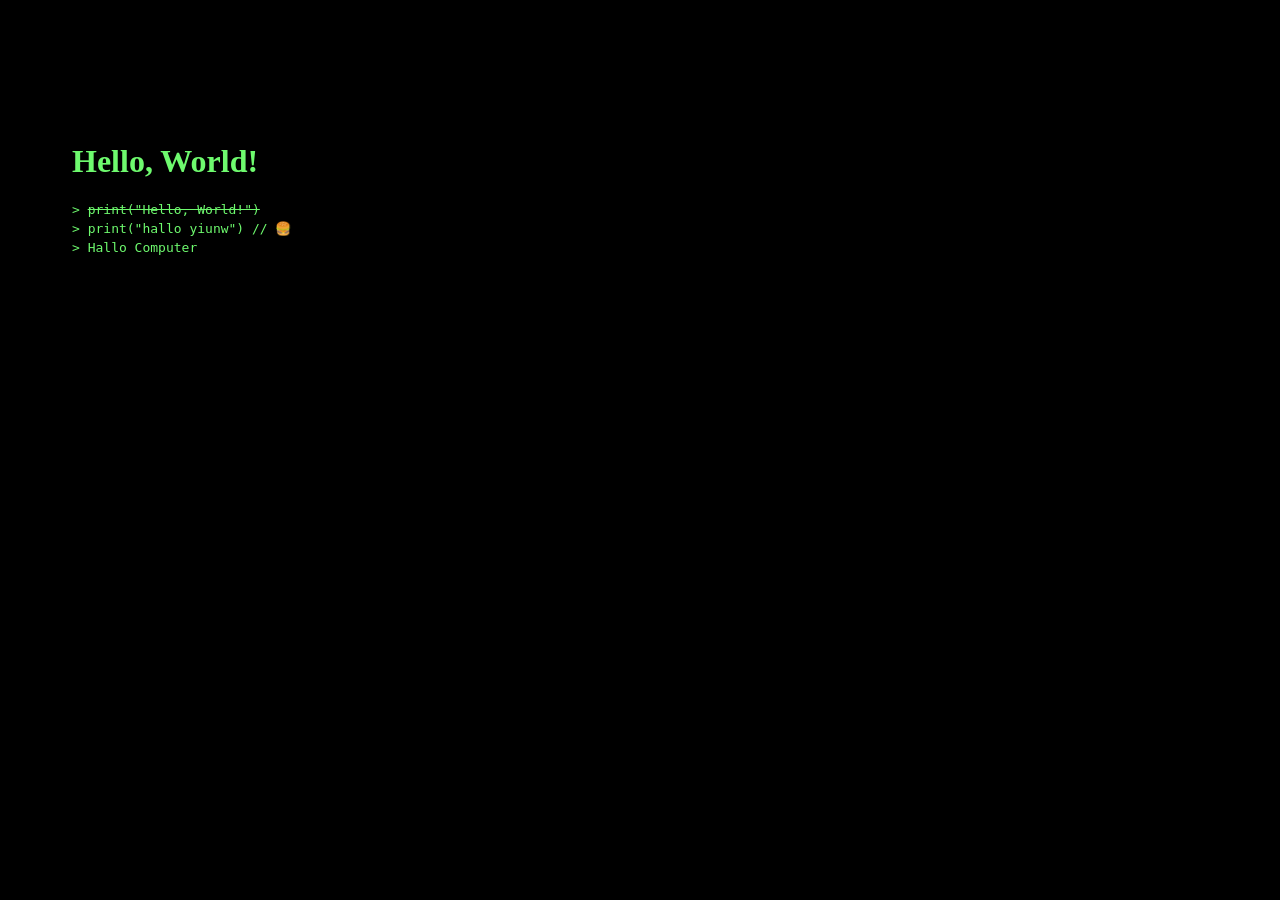
==== vtubers/yiunw/index.html @ 116a41c1 "Initial yiunwing" ====
<!DOCTYPE HTML>
<html>
	<head>
		<title>Hello, Yiunw</title>
		<meta property="og:title" content="Hello, Yiunw" />
		<meta property="og:image" content="img/yiunwing_it.png" />
		<meta property="og:description" content="Why hello world when you can hello yiunw" />
		<style>
			* {
				box-sizing: border-box;
			}
			html, body {
				padding:0;
				margin:0;
			}
			body {
				background-color:black;
				color:rgb(110,250,110);
				display:flex;
			}
			body {
				display:flex;
				justify-content: center;
			}
			.content-wrapper {
				display:flex;
				flex-direction:column;
				max-width:1200px;
				width:100%;
				padding:2rem;
			}
			code {
				display:flex;
				flex-direction: column;
				gap:0.25rem;
			}
		</style>
	</head>
	<body style="background-color:black">
		<div class='content-wrapper' style="margin-top:10vh;">
			<h1>Hello, World!</h1>
			<code>
				<span>> <span style="text-decoration:line-through;">print("Hello, World!")</span></span>
				<span>> print("hallo yiunw") // 🍔</span>
				<span>> Hallo Computer</span>
			</code>
		</div>
	</body>
</html>
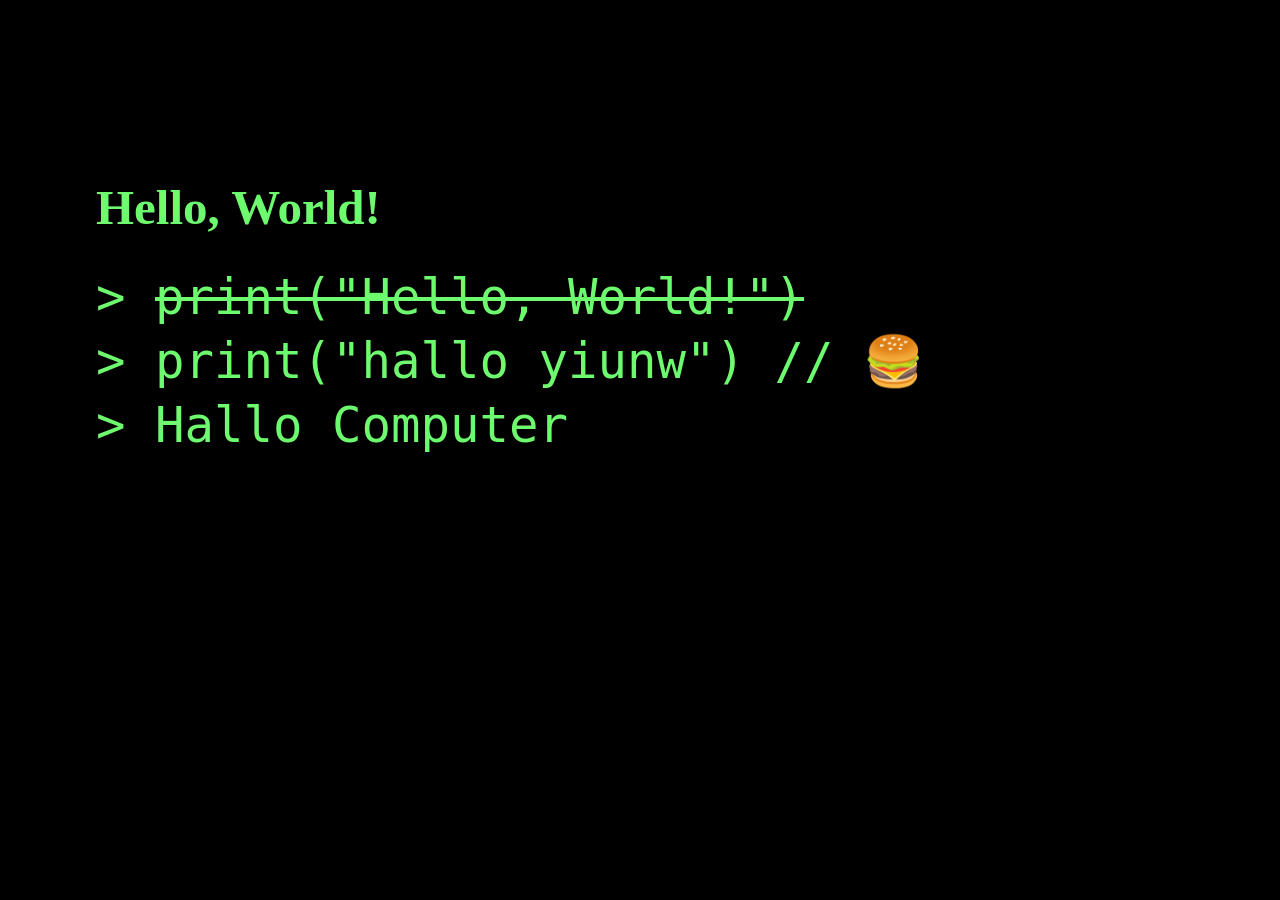
==== commit a6aa6207: "font size is smol on mobile" ====
--- a/vtubers/yiunw/index.html
+++ b/vtubers/yiunw/index.html
@@ -8,6 +8,7 @@
 		<style>
 			* {
 				box-sizing: border-box;
+				font-size:1.75rem;
 			}
 			html, body {
 				padding:0;
